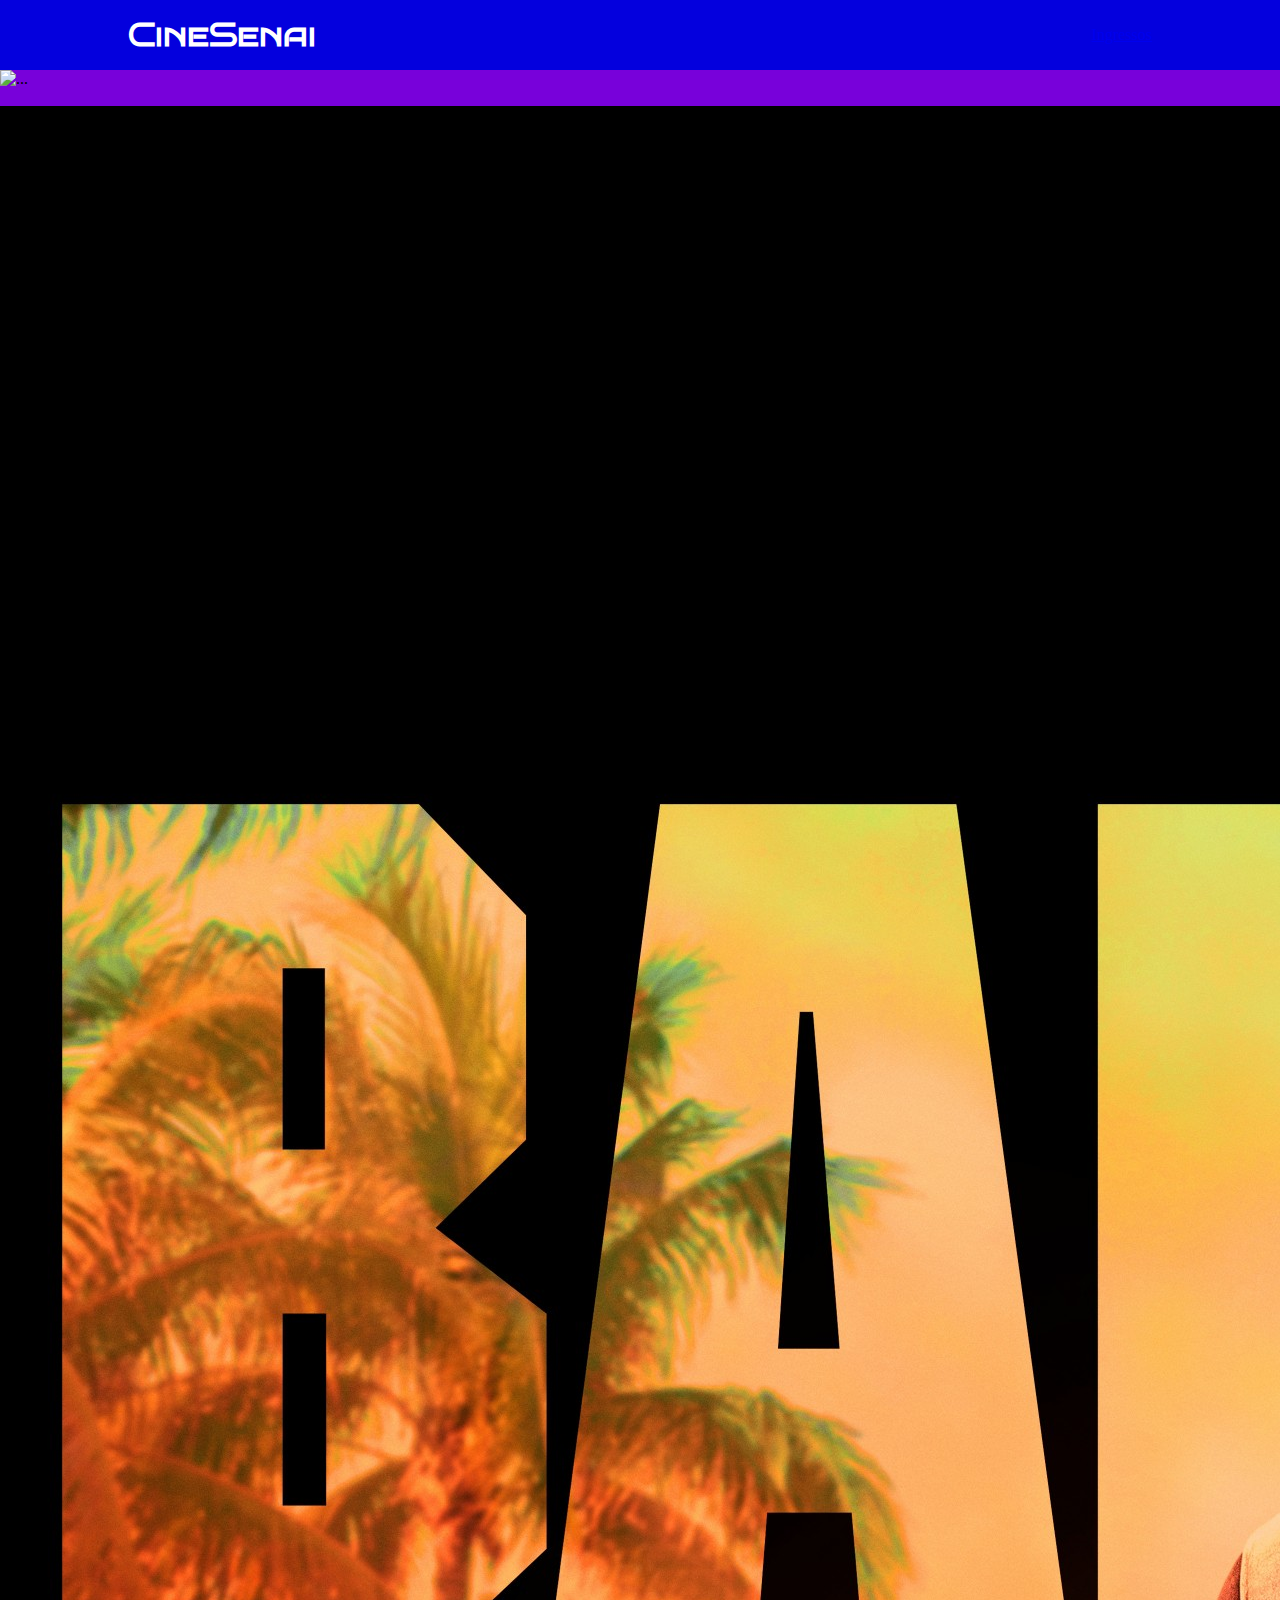
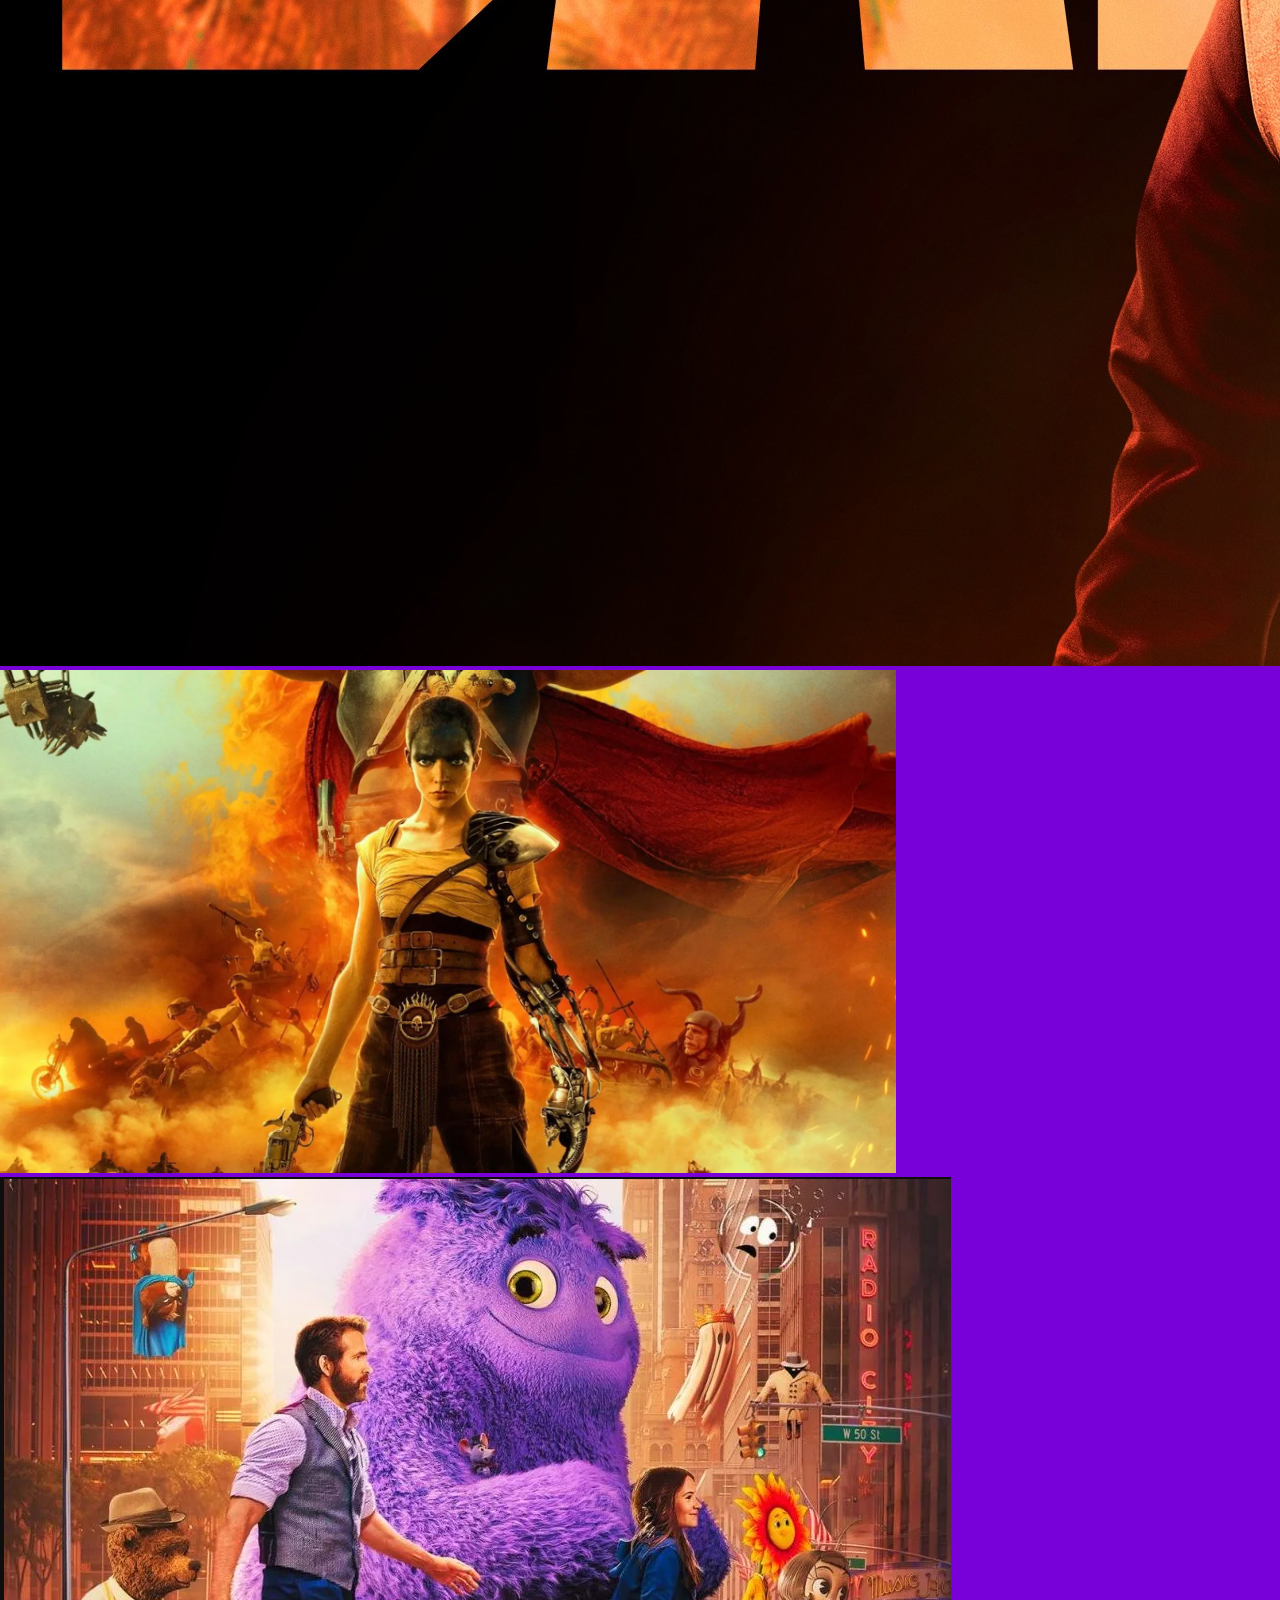
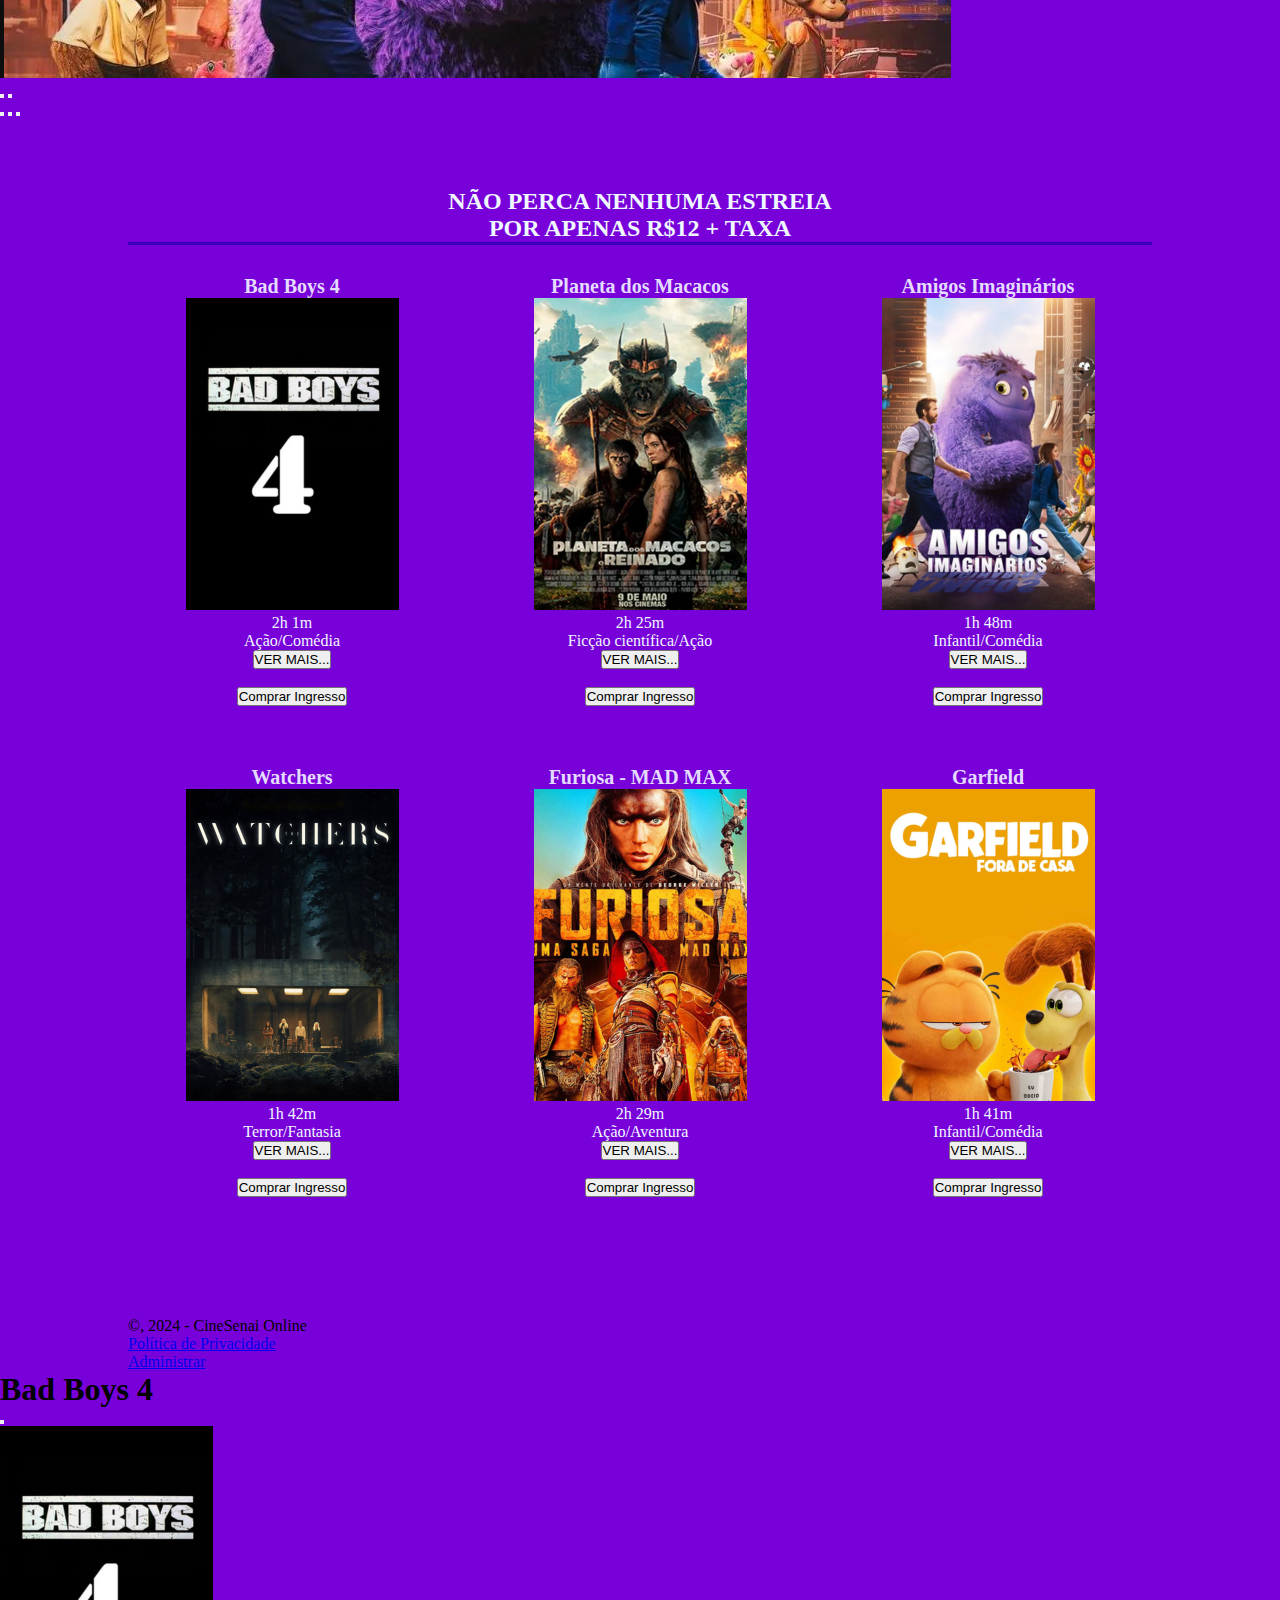
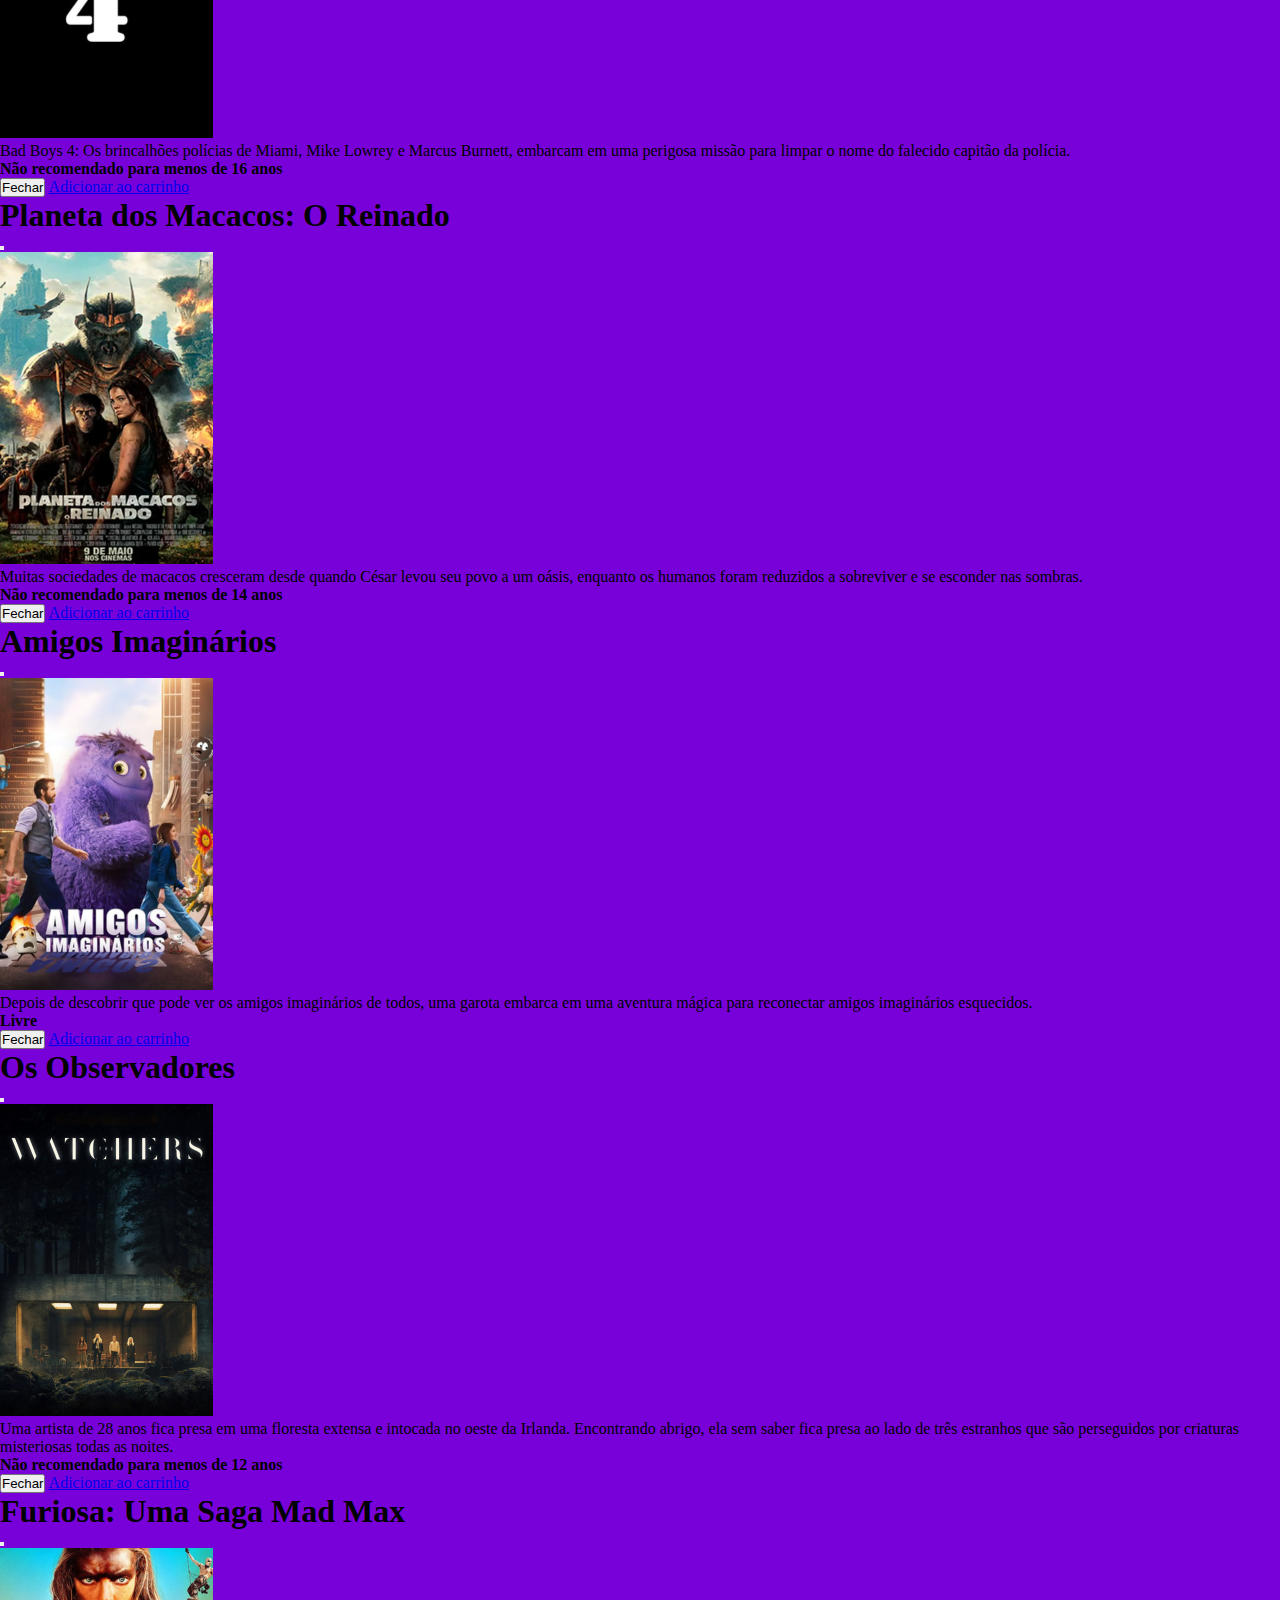
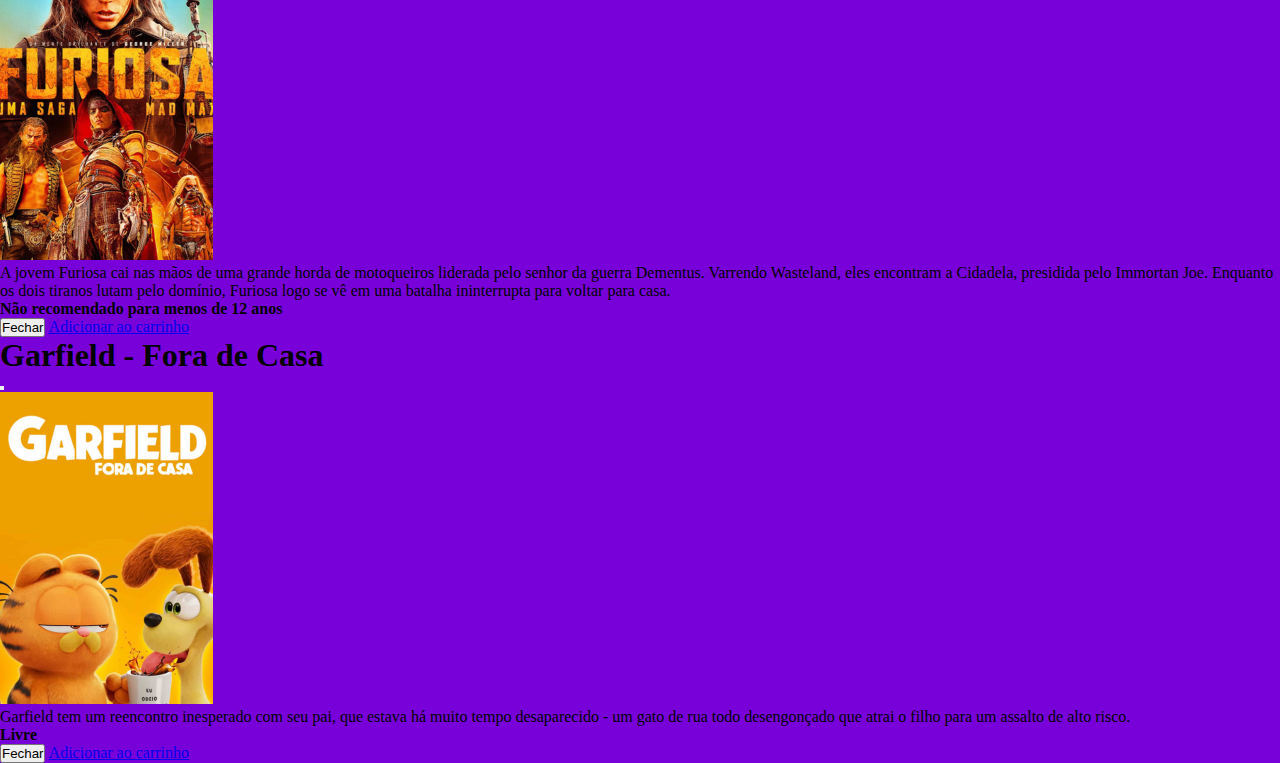
==== index.html @ 4d26d96b "CineSenai" ====
<!DOCTYPE html>
<html lang="pt-br">
<head>
    <meta charset="UTF-8">
    <meta http-equiv="X-UA-Compatible" content="IE=edge">
    <meta name="viewport" content="width=device-width, initial-scale=1.0">
    <title>CineSenai</title>
    <link rel="stylesheet" href="scripts/bootstrap.min.css">
    <link rel="stylesheet" href="styles/main.css">
    <link rel="shortcut icon" href="img/cine.svg" type="image/x-icon">
    <link rel="stylesheet" href="https://fonts.googleapis.com/css?family=Roboto:400,700&display=swap">
    <link rel="preconnect" href="https://fonts.googleapis.com">
    <link rel="preconnect" href="https://fonts.gstatic.com" crossorigin>
    <link href="https://fonts.googleapis.com/css2?family=Bruno+Ace+SC&display=swap" rel="stylesheet">
</head>
<body>
    <header>
        <div class="container">
            <h1>CineSenai</h1>
            <nav>
                <ul>
                    <li>
                        <a href="pages/ingresso.html" class="btn btn-primary">Ingressos</a>
                    </li>
                </ul>
            </nav>
        </div>
    </header>
    <div id="carouselExample" class="carousel">
      <div class="carousel-inner">
        <div class="carousel-item active">
          <img src="../../promocao-semanadocinema-imagem-principal-desktop.jpg" class="d-block w-100" alt="...">
        </div>
    <br>
    <div id="carro" class="container-fluid m-0">
        <div id="carousel-exemplo" class="carousel carousel-fade slide" data-bs-ride="carousel">
            <div class="carousel-inner">
                <div data-bs-interval="3000" class="carousel-item active">
                    <img class="d-block w-100" src="img/banner/img1.jpg" />
                    <div class="carousel-caption">     
                    </div>
                </div>
                <div data-bs-interval="3000" class="carousel-item">
                    <img class=" d-block w-100" src="img/banner/img2.png">
                    <div class="carousel-caption">
                    </div>
                </div>
                <div data-bs-interval="3000" class="carousel-item">
                    <img class="d-block w-100" src="img/banner/img3.png" />
                    <div class="carousel-caption">
                        
                    </div>
                </div>
            </div>
            <button data-bs-target="#carousel-exemplo" data-bs-slide="prev" class="carousel-control-prev" type="button">
                <span class="carousel-control-prev-icon"></span>
            </button>
            <button data-bs-target="#carousel-exemplo" data-bs-slide="next" class="carousel-control-next">
                <span class="carousel-control-next-icon"></span>
            </button>
            <div class="carousel-indicators">
                <button type="button" data-bs-target="#carousel-exemplo" class="active" data-bs-slide-to="0"></button>
                <button type="button" data-bs-target="#carousel-exemplo" data-bs-slide-to="1"></button>
                <button type="button" data-bs-target="#carousel-exemplo" data-bs-slide-to="2"></button>
            </div>
        </div>
    </div>

  
    <h2 id="compra" class="container prod">NÃO PERCA NENHUMA ESTREIA <br> POR APENAS R$12 + TAXA</h2>
    <section class="produtos">
        <div class="produto">
            <h3 id="textTitulos">Bad Boys 4</h3>
        <img src="img/cine/badboys.png" alt="Cine1">
        <p>2h 1m<br>Ação/Comédia</p>
        <section id="catalogo">
            <button type="button" class="btn btn-danger" data-bs-toggle="modal" data-bs-target="#produtoCine1">
              VER MAIS...
            </button>
            <br></br>
        </section>
        <section>
        <a href="pages/ingresso.html">
            <button type="button" class="btn btn-primary" data-bs-toggle="modal" data-bs-target="#produtoCine1">
                Comprar Ingresso
            </button>
        </a>
      </section>
        </div>
        <div class="produto">
            <h3 id="textTitulos">Planeta dos Macacos</h3>
        <img src="img/cine/macacos.png" alt="Cine2">
        <p>2h 25m<br>Ficção científica/Ação</p>
        <section id="catalogo">
            <button type="button" class="btn btn-danger" data-bs-toggle="modal" data-bs-target="#produtoCine2">
              VER MAIS...
            </button>
            <br></br>
        </section>
        <a href="pages/ingresso.html">
            <button type="button" class="btn btn-primary" data-bs-toggle="modal" data-bs-target="#produtoCine2">
                Comprar Ingresso
            </button>
        </a>
        </div>
        <div class="produto">
            <h3 id="textTitulos">Amigos Imaginários</h3>
        <img src="img/cine/amigos.png" alt="Cine3">
        <p>1h 48m<br>Infantil/Comédia</p>
        <section id="catalogo">
            <button type="button" class="btn btn-danger" data-bs-toggle="modal" data-bs-target="#produtoCine3">
              VER MAIS...
            </button>
            <br></br>
        </section>
        <a href="pages/ingresso.html">
            <button type="button" class="btn btn-primary" data-bs-toggle="modal" data-bs-target="#produtoCine3">
                Comprar Ingresso
            </button>
        </a>
        </div>
        <div class="produto">
            <h3 id="textTitulos">Watchers</h3>
        <img src="img/cine/watchers.png" alt="Cine4">
        <p>1h 42m<br>Terror/Fantasia</p>
        <section id="catalogo">
            <button type="button" class="btn btn-danger" data-bs-toggle="modal" data-bs-target="#produtoCine4">
              VER MAIS...
            </button>
            <br></br>
        </section>
        <a href="pages/ingresso.html">
            <button type="button" class="btn btn-primary" data-bs-toggle="modal" data-bs-target="#produtoCine4">
                Comprar Ingresso
            </button>
        </a>
        </div>
        <div class="produto">
            <h3 id="textTitulos">Furiosa - MAD MAX</h3>
        <img src="img/cine/furiosa.png" alt="Cine5">
        <p>2h 29m<br>Ação/Aventura</p>
        <section id="catalogo">
            <button type="button" class="btn btn-danger" data-bs-toggle="modal" data-bs-target="#produtoCine5">
              VER MAIS...
            </button>
            <br></br>
        </section>
        <a href="pages/ingresso.html">
            <button type="button" class="btn btn-primary" data-bs-toggle="modal" data-bs-target="#produtoCine5">
                Comprar Ingresso
            </button>
        </a>
        </div>
        <div class="produto">
            <h3 id="textTitulos">Garfield</h3>
        <img src="img/cine/garfield.png" alt="Cine6">
        <p>1h 41m<br>Infantil/Comédia</p>
        <section id="catalogo">
            <button type="button" class="btn btn-danger" data-bs-toggle="modal" data-bs-target="#produtoCine6">
              VER MAIS...
            </button>
            <br></br>
        </section>
        <a href="pages/ingresso.html">
            <button type="button" class="btn btn-primary" data-bs-toggle="modal" data-bs-target="#produtoCine6">
                Comprar Ingresso
            </button>
        </a>
        </div>
    </section>
    <footer class="border-top text-muted">
        <div class="container">
          <div class="row py-3">
            <div class="col-12 col-md-4 text-center text-md-left text-white">
              &copy, 2024 - CineSenai Online
            </div>
            <div class="col-12 col-md-4 text-center text-md-left">
              <a href="#" class="text-decoration-none text-white">Política de Privacidade</a>
            </div>
            <div class="col-12 col-md-4 text-center text-md-left">
              <a href="#" class="text-decoration-none text-white">Administrar</a>
            </div>
          </div>
        </div>
    </footer>
    <div id="modais">
        <!--modal bad boys-->
        <div class="modal fade" id="produtoCine1" tabindex="-1" aria-labelledby="exampleModalLabel" aria-hidden="true">
            <div class="modal-dialog">
              <div class="modal-content">
                <div class="modal-header">
                  <h1 class="modal-title fs-5" id="exampleModalLabel">Bad Boys 4</h1>
                  <button type="button" class="btn-close" data-bs-dismiss="modal" aria-label="Close"></button>
                </div>
                <div class="modal-body">
                  <img class="w-100" src="img/cine/badboys.png" alt="cine1">
                  <p>Bad Boys 4: Os brincalhões polícias de Miami, Mike Lowrey e Marcus Burnett, embarcam em uma perigosa missão para limpar o nome do falecido capitão da polícia.</p>
                  <h4 class="text-success">Não recomendado para menos de 16 anos</h4>
                </div>
                <div class="modal-footer">
                  <button type="button" class="btn btn-danger" data-bs-dismiss="modal">Fechar</button>
                  <a href="pages/ingresso.html" button type="button" class="btn btn-success">Adicionar ao carrinho</button></a>
                </div>
              </div>
            </div>
          </div>
        </div>
        <!--fim bad boys-->
        <!--modal planeta dos macacos-->
        <div class="modal fade" id="produtoCine2" tabindex="-1" aria-labelledby="exampleModalLabel" aria-hidden="true">
          <div class="modal-dialog">
            <div class="modal-content">
              <div class="modal-header">
                <h1 class="modal-title fs-5" id="exampleModalLabel">Planeta dos Macacos: O Reinado</h1>
                <button type="button" class="btn-close" data-bs-dismiss="modal" aria-label="Close"></button>
              </div>
              <div class="modal-body">
                <img class="w-100" src="img/cine/macacos.png" alt="cine2">
                <p>Muitas sociedades de macacos cresceram desde quando César levou seu povo a um oásis, enquanto os humanos foram reduzidos a sobreviver e se esconder nas sombras.</p>
                <h4 class="text-success">Não recomendado para menos de 14 anos</h4>
              </div>
              <div class="modal-footer">
                <button type="button" class="btn btn-danger" data-bs-dismiss="modal">Fechar</button>
                <a href="pages/ingresso.html" button type="button" class="btn btn-success">Adicionar ao carrinho</button></a>
              </div>
            </div>
          </div>
        </div>
      </div>
      <!--fim modal planeta dos macacos-->
      <!--modal amigos imaginarios-->
      <div class="modal fade" id="produtoCine3" tabindex="-1" aria-labelledby="exampleModalLabel" aria-hidden="true">
        <div class="modal-dialog">
          <div class="modal-content">
            <div class="modal-header">
              <h1 class="modal-title fs-5" id="exampleModalLabel">Amigos Imaginários</h1>
              <button type="button" class="btn-close" data-bs-dismiss="modal" aria-label="Close"></button>
            </div>
            <div class="modal-body">
              <img class="w-100" src="img/cine/amigos.png" alt="cine3">
              <p>Depois de descobrir que pode ver os amigos imaginários de todos, uma garota embarca em uma aventura mágica para reconectar amigos imaginários esquecidos.</p>
              <h4 class="text-success">Livre</h4>
            </div>
            <div class="modal-footer">
              <button type="button" class="btn btn-danger" data-bs-dismiss="modal">Fechar</button>
              <a href="pages/ingresso.html" button type="button" class="btn btn-success">Adicionar ao carrinho</button></a>
            </div>
          </div>
        </div>
      </div>
    </div>
    <!--fim modal amigos imaginarios-->
    <!--modal watchers-->
    <div class="modal fade" id="produtoCine4" tabindex="-1" aria-labelledby="exampleModalLabel" aria-hidden="true">
        <div class="modal-dialog">
          <div class="modal-content">
            <div class="modal-header">
              <h1 class="modal-title fs-5" id="exampleModalLabel">Os Observadores</h1>
              <button type="button" class="btn-close" data-bs-dismiss="modal" aria-label="Close"></button>
            </div>
            <div class="modal-body">
              <img class="w-100" src="img/cine/watchers.png" alt="cine4">
              <p>Uma artista de 28 anos fica presa em uma floresta extensa e intocada no oeste da Irlanda. Encontrando abrigo, ela sem saber fica presa ao lado de três estranhos que são perseguidos por criaturas misteriosas todas as noites.</p>
              <h4 class="text-success">Não recomendado para menos de 12 anos</h4>
            </div>
            <div class="modal-footer">
              <button type="button" class="btn btn-danger" data-bs-dismiss="modal">Fechar</button>
              <a href="pages/ingresso.html" button type="button" class="btn btn-success">Adicionar ao carrinho</button></a>
            </div>
          </div>
        </div>
      </div>
    </div>
    <!--fim modal watchers-->
    <!--modal furiosa-->
    <div class="modal fade" id="produtoCine5" tabindex="-1" aria-labelledby="exampleModalLabel" aria-hidden="true">
        <div class="modal-dialog">
          <div class="modal-content">
            <div class="modal-header">
              <h1 class="modal-title fs-5" id="exampleModalLabel">Furiosa: Uma Saga Mad Max</h1>
              <button type="button" class="btn-close" data-bs-dismiss="modal" aria-label="Close"></button>
            </div>
            <div class="modal-body">
              <img class="w-100" src="img/cine/furiosa.png" alt="cine5">
              <p>A jovem Furiosa cai nas mãos de uma grande horda de motoqueiros liderada pelo senhor da guerra Dementus. Varrendo Wasteland, eles encontram a Cidadela, presidida pelo Immortan Joe. Enquanto os dois tiranos lutam pelo domínio, Furiosa logo se vê em uma batalha ininterrupta para voltar para casa.</p>
              <h4 class="text-success">Não recomendado para menos de 12 anos</h4>
            </div>
            <div class="modal-footer">
              <button type="button" class="btn btn-danger" data-bs-dismiss="modal">Fechar</button>
              <a href="pages/ingresso.html" button type="button" class="btn btn-success">Adicionar ao carrinho</button></a>
            </div>
          </div>
        </div>
      </div>
    </div>
    <!--fim modal furiosa-->
    <!--modal garfield-->
    <div class="modal fade" id="produtoCine6" tabindex="-1" aria-labelledby="exampleModalLabel" aria-hidden="true">
        <div class="modal-dialog">
          <div class="modal-content">
            <div class="modal-header">
              <h1 class="modal-title fs-5" id="exampleModalLabel">Garfield - Fora de Casa</h1>
              <button type="button" class="btn-close" data-bs-dismiss="modal" aria-label="Close"></button>
            </div>
            <div class="modal-body">
              <img class="w-100" src="img/cine/garfield.png" alt="cine6">
              <p>Garfield tem um reencontro inesperado com seu pai, que estava há muito tempo desaparecido - um gato de rua todo desengonçado que atrai o filho para um assalto de alto risco.</p>
              <h4 class="text-success">Livre</h4>
            </div>
            <div class="modal-footer">
              <button type="button" class="btn btn-danger" data-bs-dismiss="modal">Fechar</button>
              <a href="pages/ingresso.html" button type="button" class="btn btn-success">Adicionar ao carrinho</button></a>
            </div>
          </div>
        </div>
      </div>
    </div>
    <!--fim modal garfield-->
    <script src="scripts/bootstrap.bundle.min.js"></script>
</body>
</html>
---- styles/main.css ----
* {
    margin: 0;
    padding: 0;
    box-sizing: border-box;

}

.container {
    max-width: 1024px;
    width: 100%;
    margin: 0 auto;


}

header .container {
    display: flex;
    justify-content: space-between;
    align-items: center;


}

header li {
    display: inline;
    margin-left: 20px;

}

header {
    background-color: rgb(4, 0, 221);
    color: #fff;
    padding: 16px;

}

header h1 {
    font-family: 'Bruno Ace SC', cursive;
}



#carro {
    margin-bottom: 50px;
}

body {
    background-color: rgb(120, 1, 218);

}

.produtos {
    color: aliceblue;
}

.prod {
    color: aliceblue;
    margin-top: 70px;
    margin-bottom: 30px;
    text-align: center;
    border-bottom: 3px solid rgb(56, 0, 185);
}

.produtos {
    display: grid;
    grid-template-columns: repeat(3, 1fr);
    grid-gap: 20px;
    text-align: center;
    max-width: 1024px;
    margin: 0 auto;
    margin-bottom: 80px;
}

#textTitulos{
    text-decoration: none;
    color: rgb(228, 219, 255);
    font-size: 20px;
}

.produto {
    margin-bottom: 40px;
}

.produtos h3 {
    text-decoration-line: underline;
}

.contorno {
    color: rgb(255, 255, 255);
    -webkit-text-stroke: 1px rgb(0, 0, 0);

}

@media screen and (max-width: 767px) {


    .container {
        display: block;
    }

    .container {
        max-width: 90%;
    }

    .produtos {
        display: block;

    }


    header li {
        display: block;

    }

    .container img {
        max-width: 100%;
    }


    .produto img {
        max-width: 100%;
    }

    #carro {
        padding: 0;
        max-width: 100%;
    }

    #cartao {
        display: block;
    }

}


@media screen and (min-width: 768px) and (max-width: 1023px) {

    .container {
        display: block;
    }

    .container img {
        max-width: 100%;
    }


    .prod {
        margin-left: 20px;

    }



    .produtos {
        display: grid;
        grid-template-rows: auto auto;
        grid-template-columns: auto auto;
        grid-gap: 10px;
    }


    .produto img {
        max-width: 90%;
    }

}
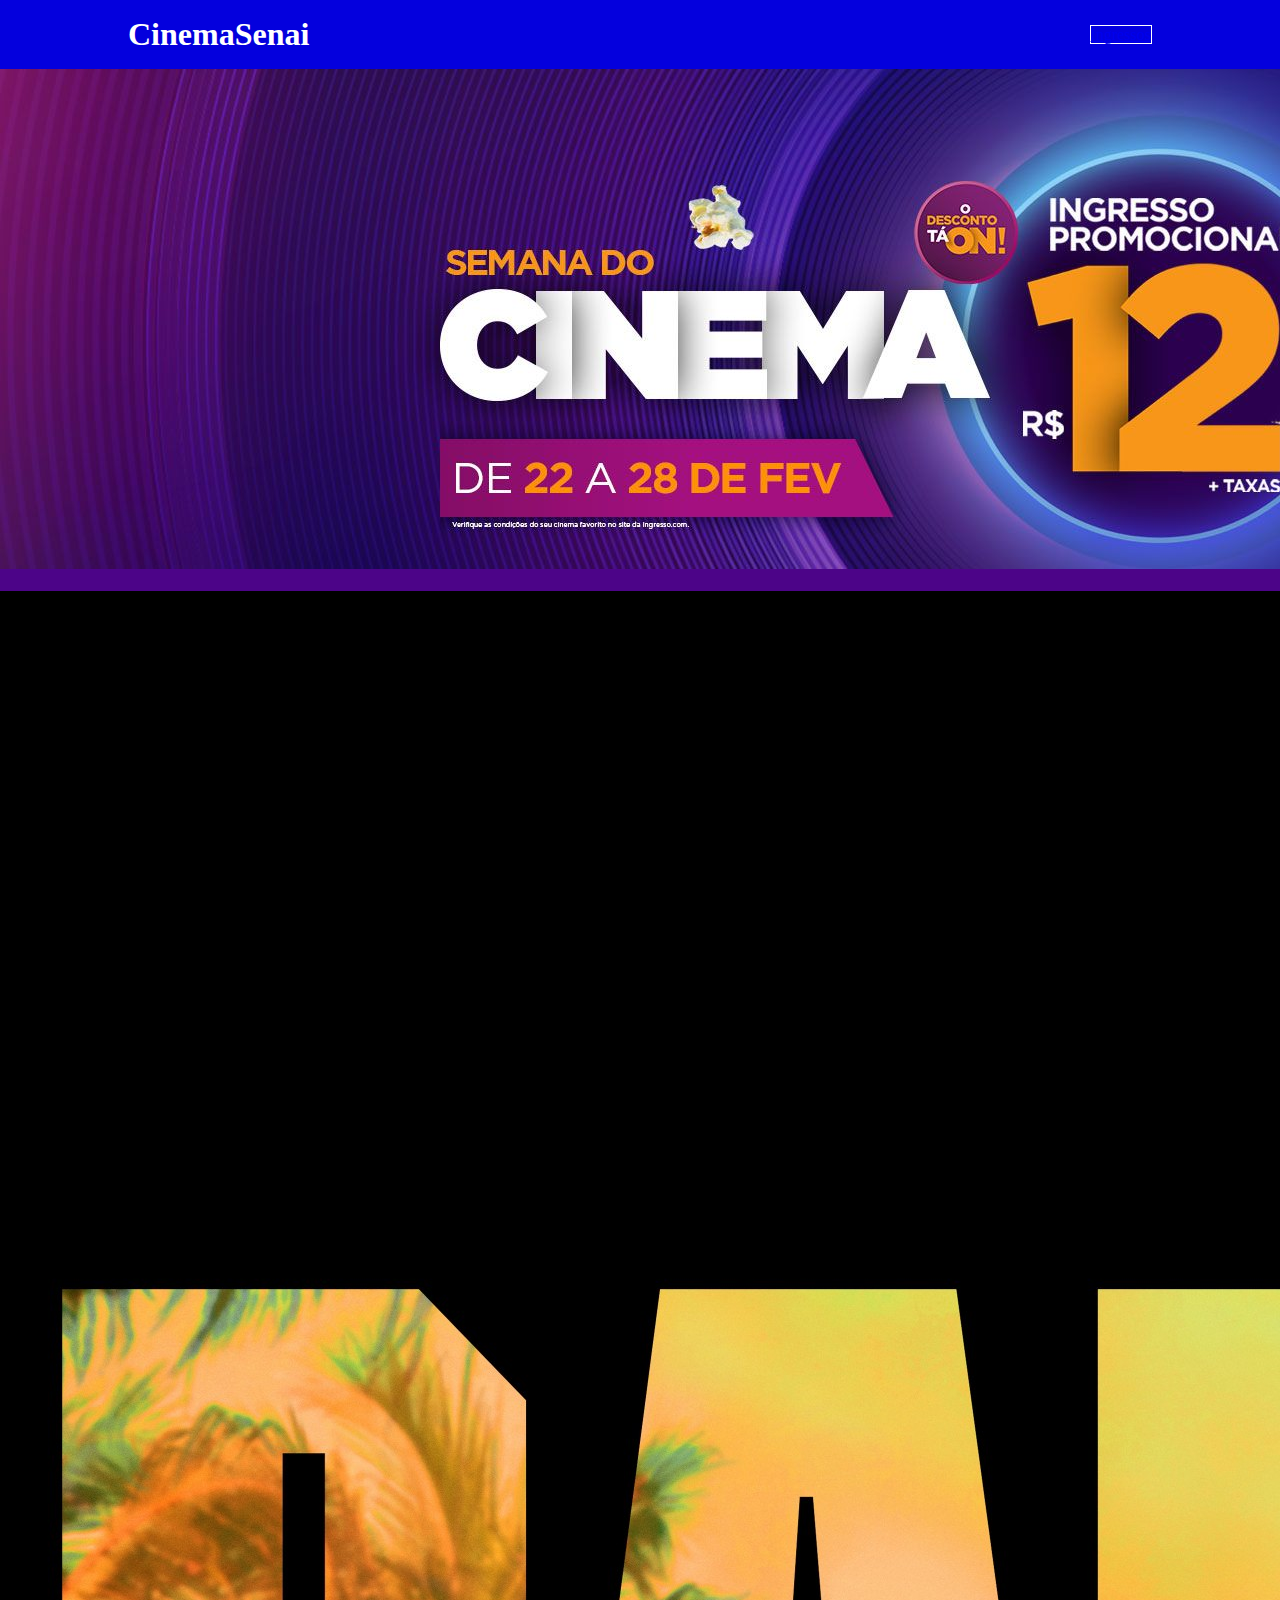
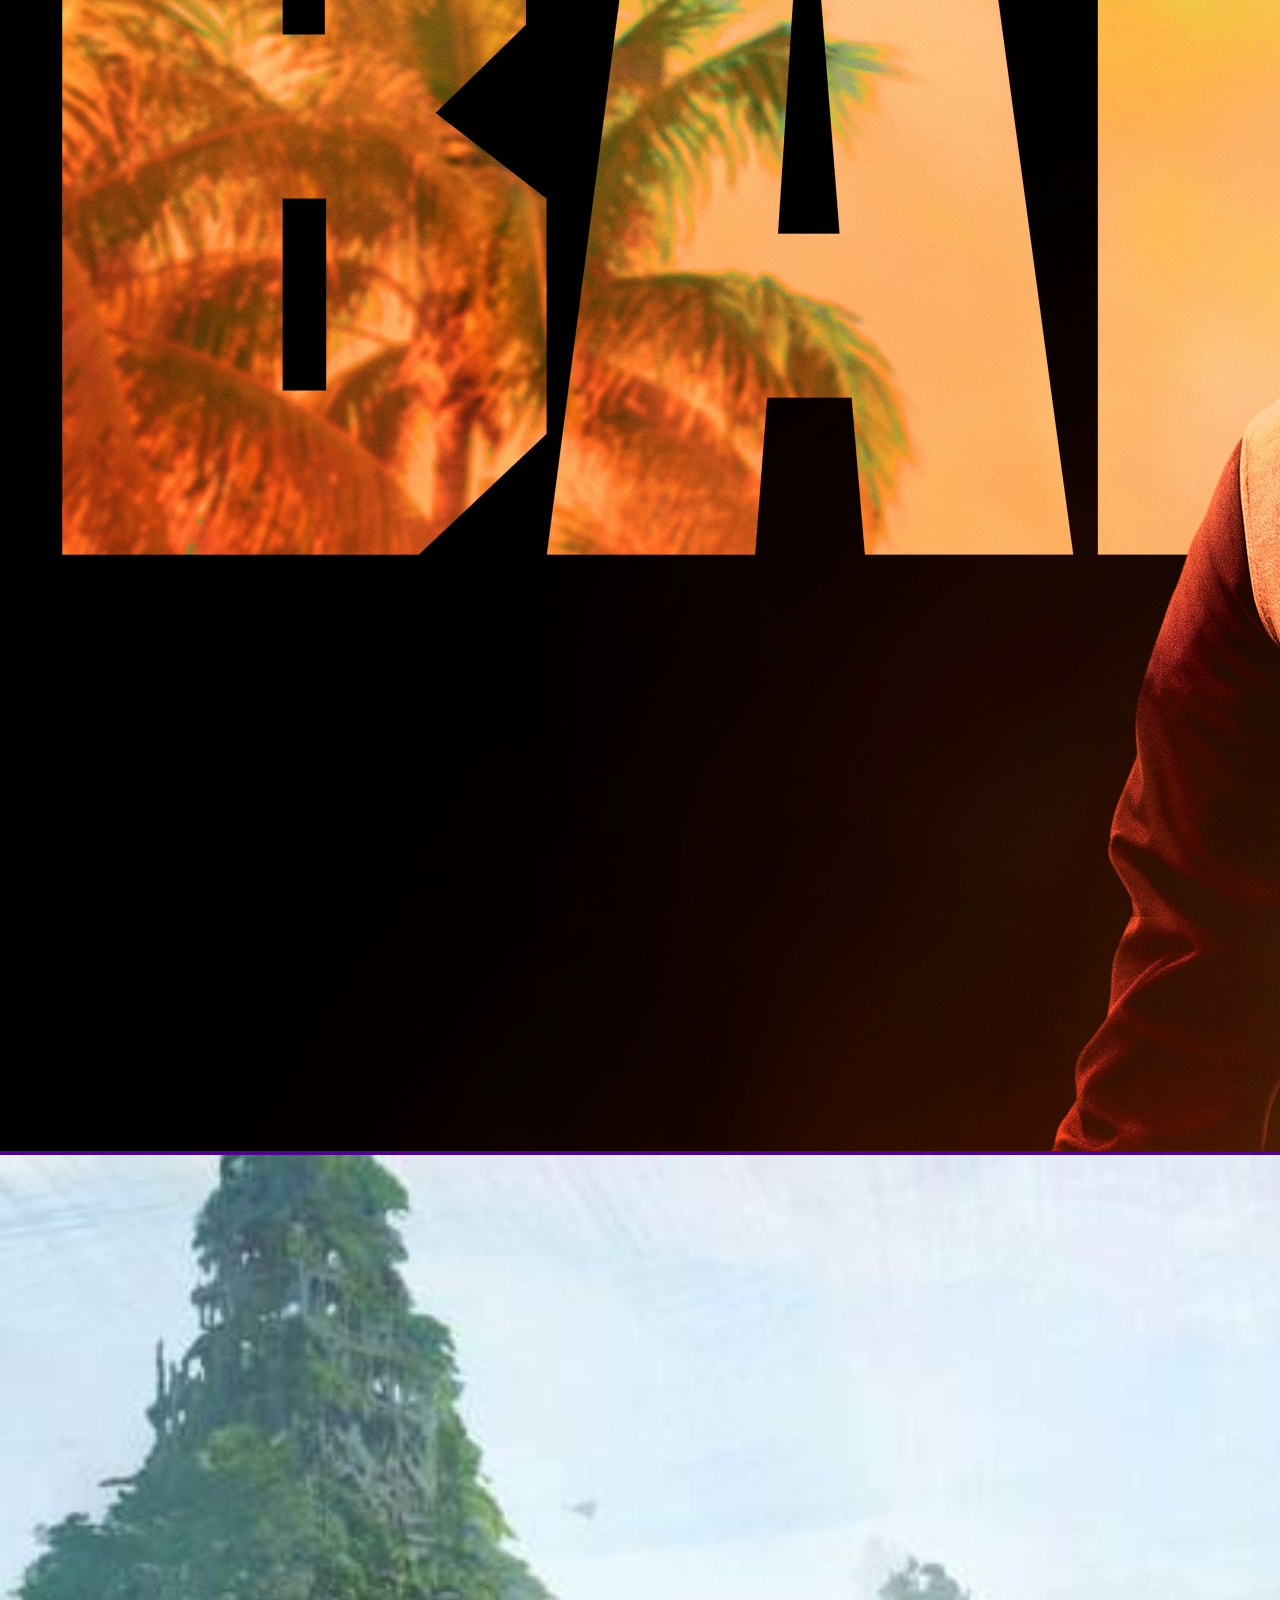
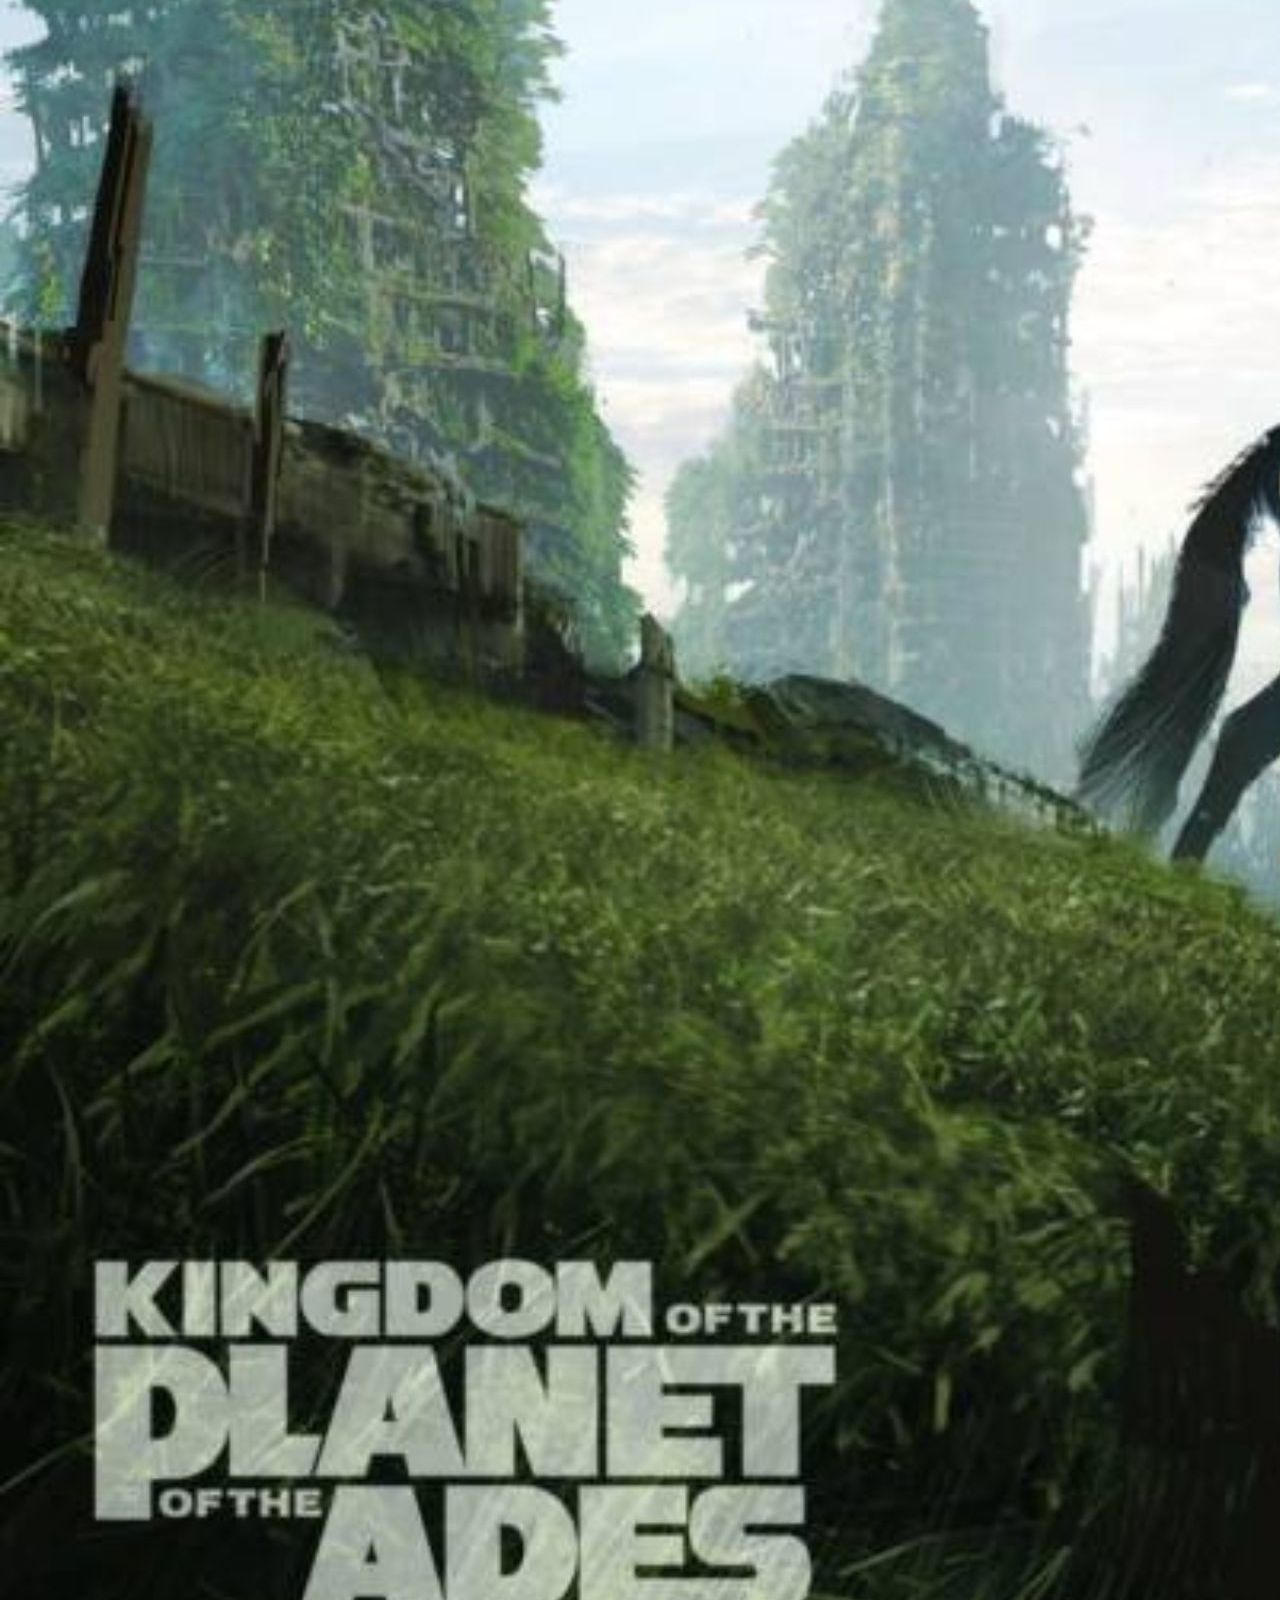
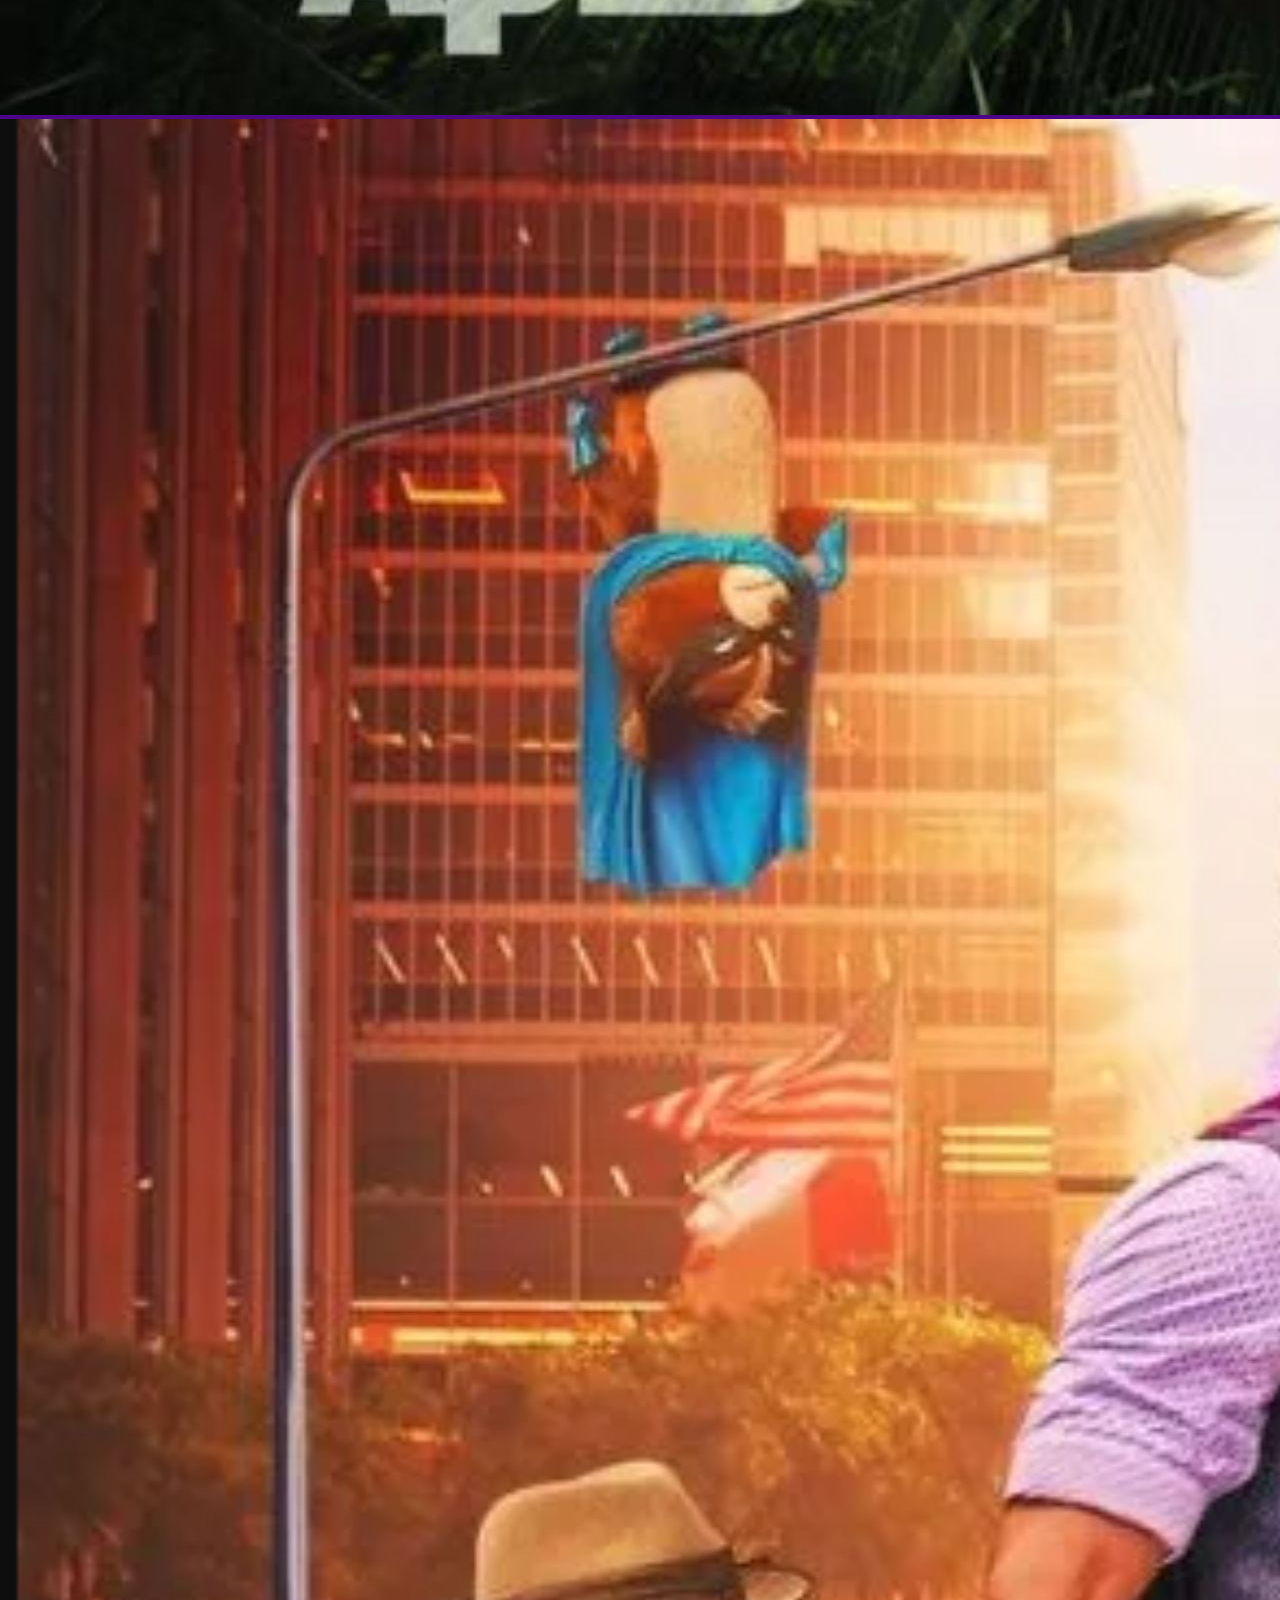
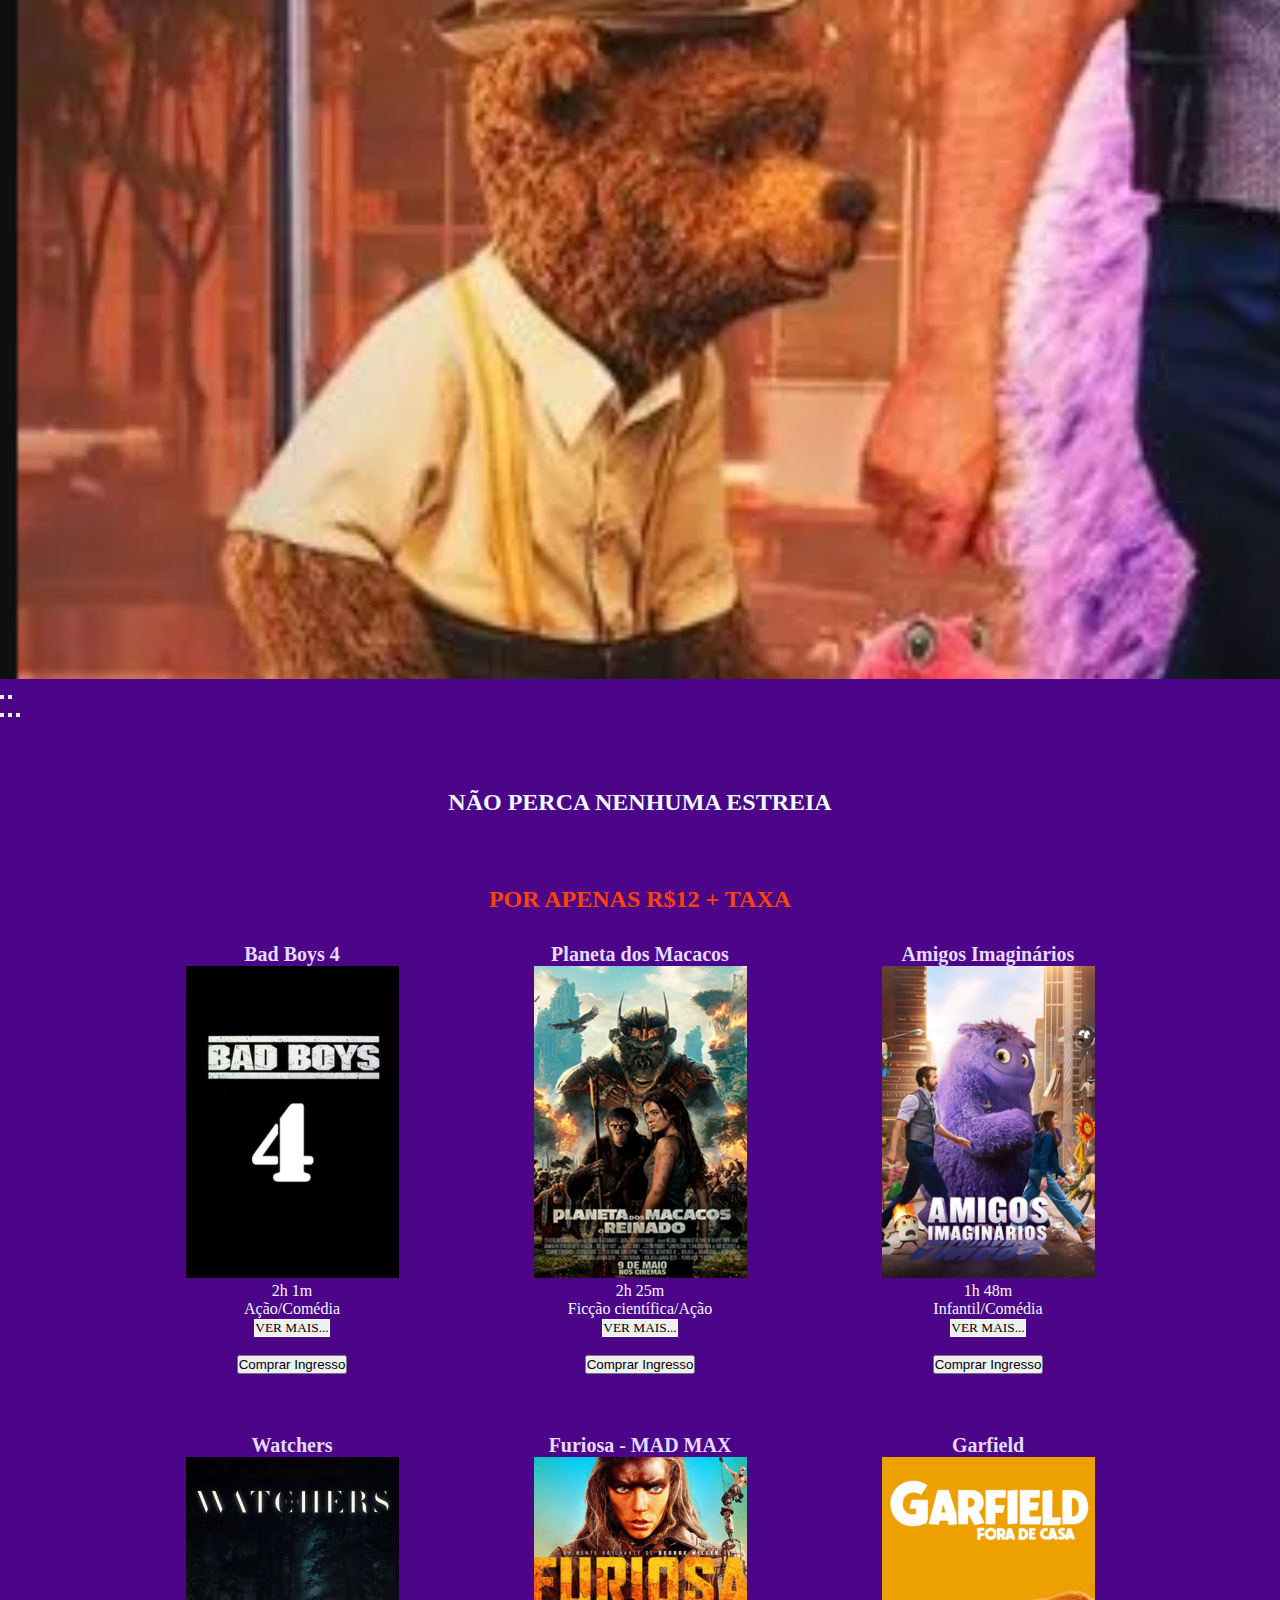
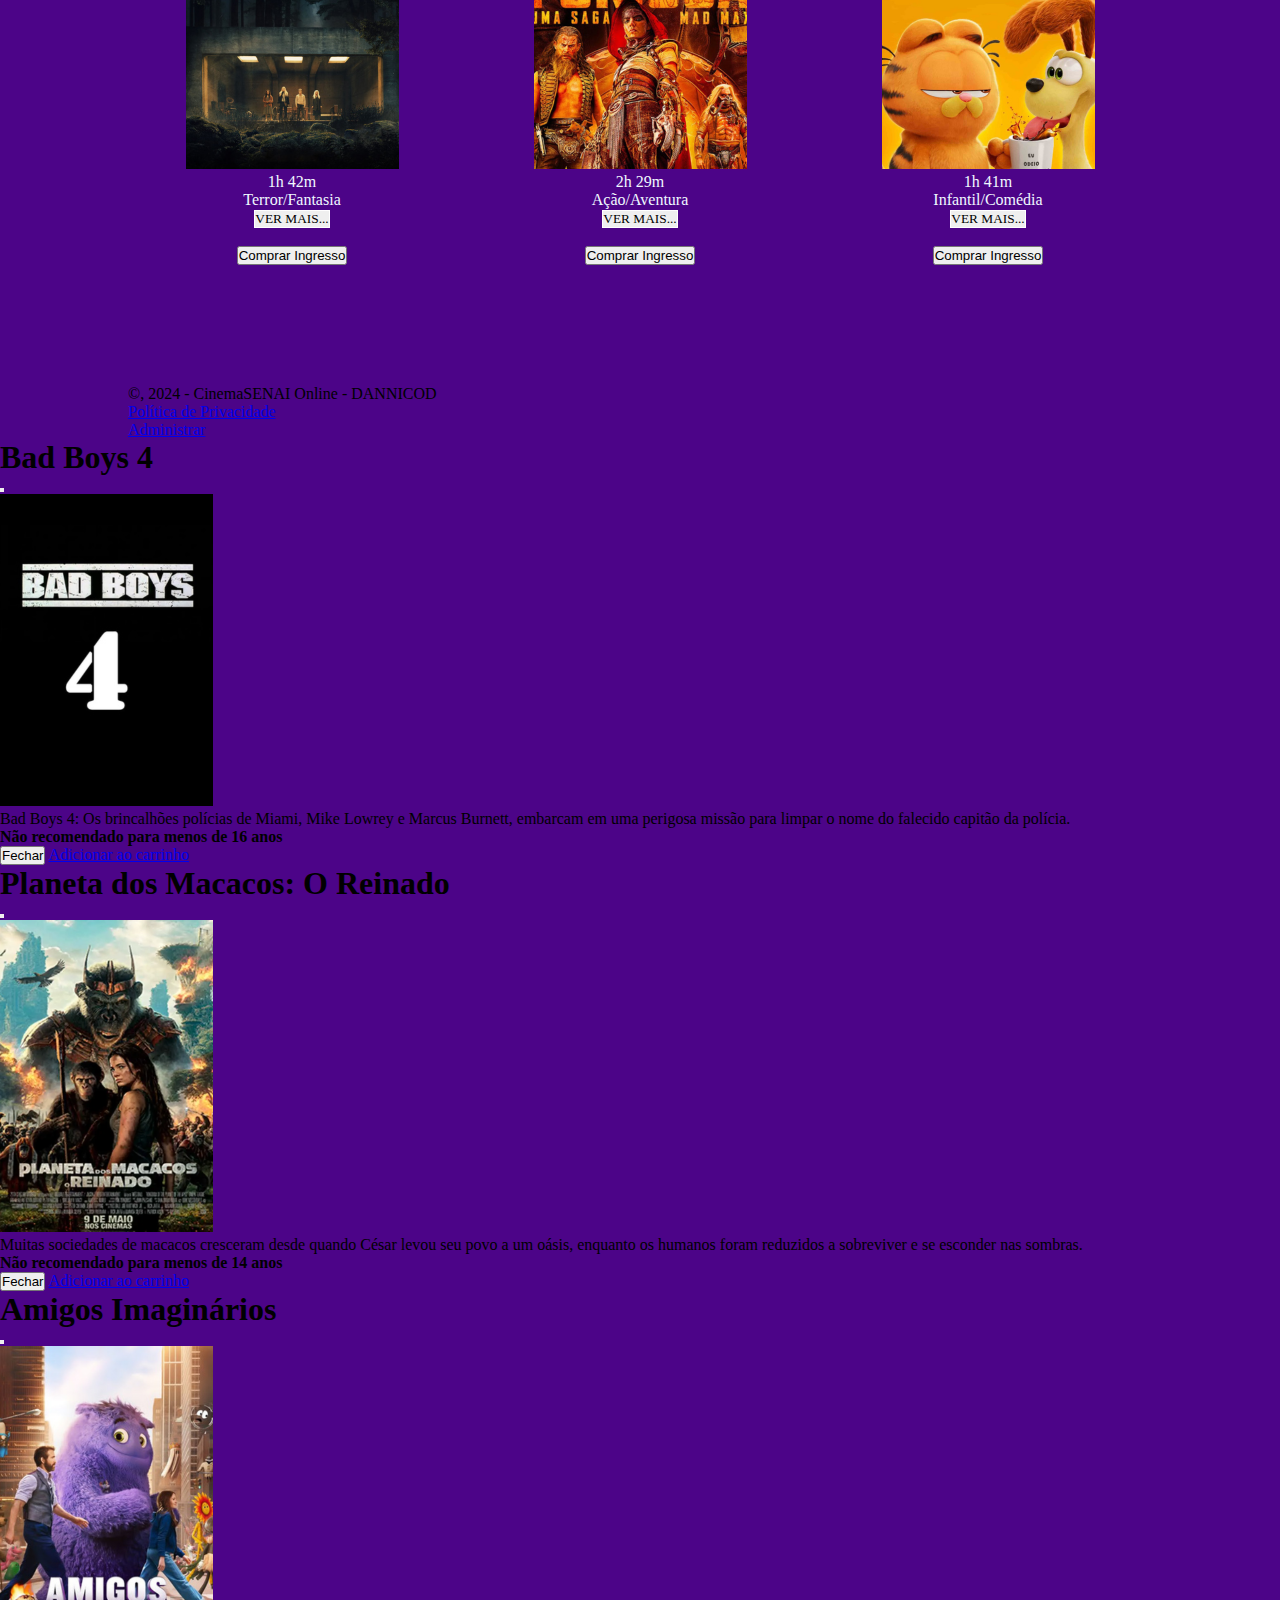
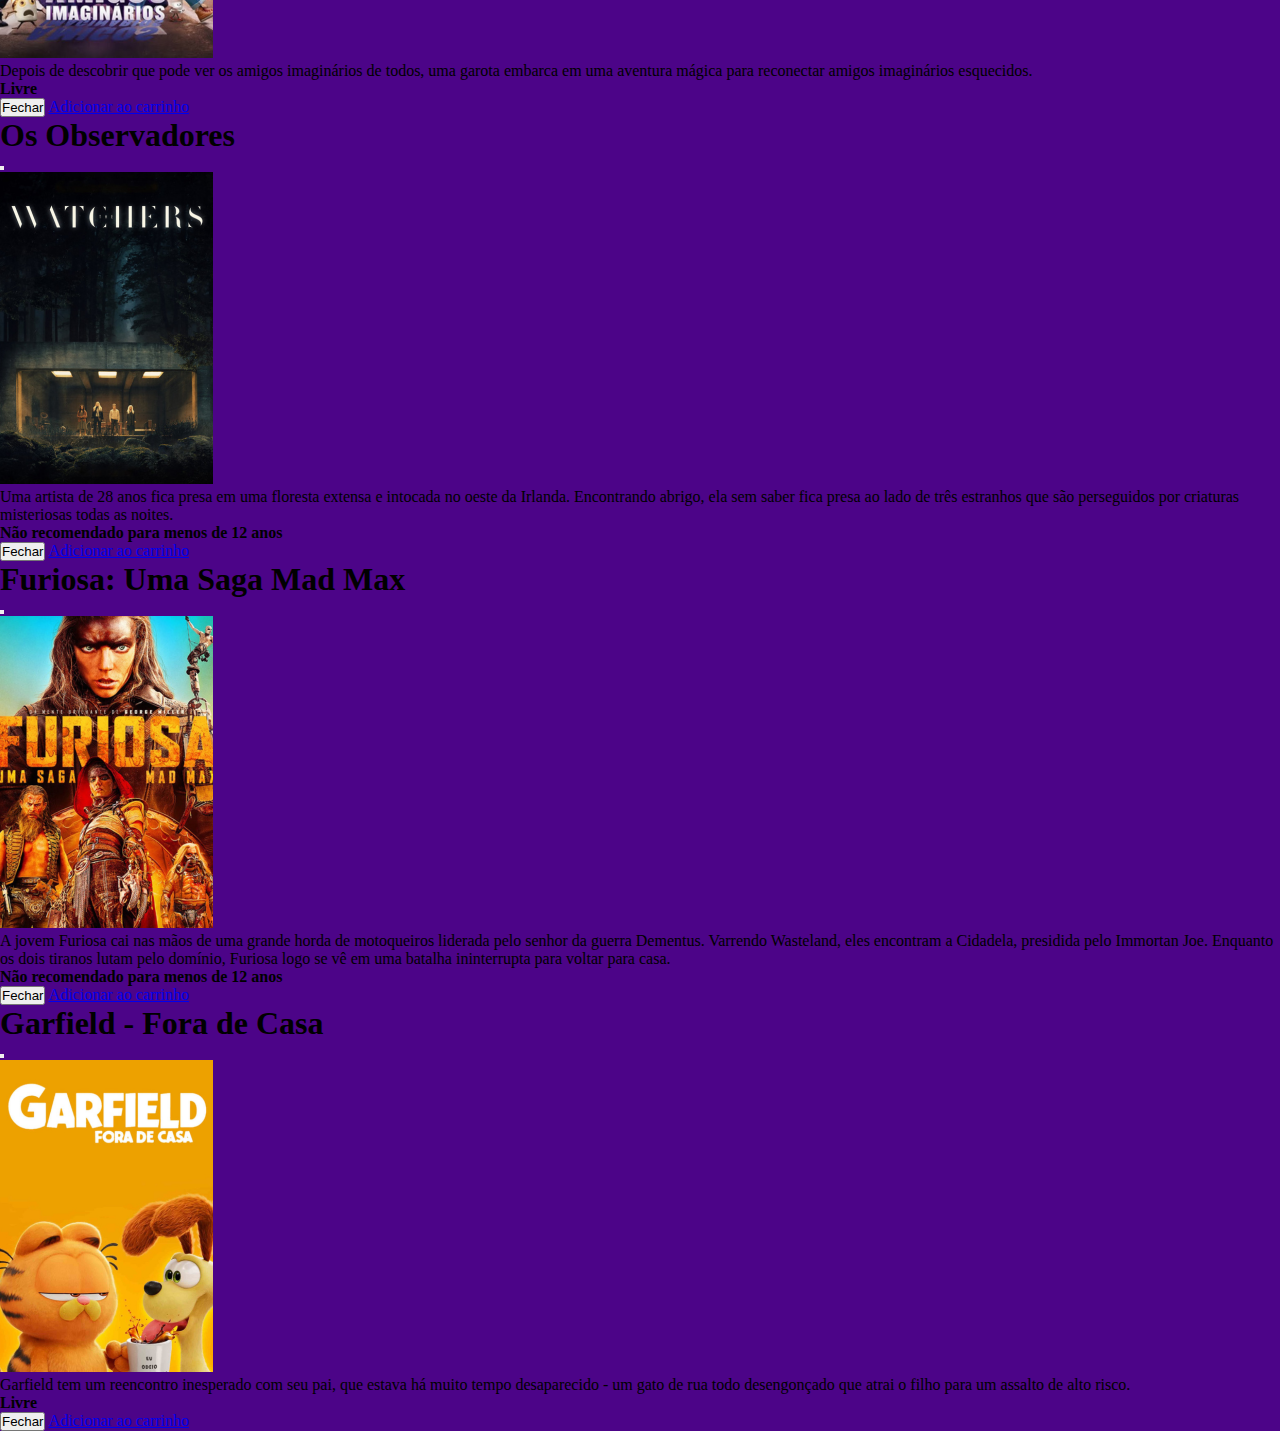
==== commit 7d5b62ff: "Projeto Final" ====
--- a/index.html
+++ b/index.html
@@ -4,23 +4,23 @@
     <meta charset="UTF-8">
     <meta http-equiv="X-UA-Compatible" content="IE=edge">
     <meta name="viewport" content="width=device-width, initial-scale=1.0">
-    <title>CineSenai</title>
+    <title>CinemaSenai</title>
     <link rel="stylesheet" href="scripts/bootstrap.min.css">
     <link rel="stylesheet" href="styles/main.css">
     <link rel="shortcut icon" href="img/cine.svg" type="image/x-icon">
     <link rel="stylesheet" href="https://fonts.googleapis.com/css?family=Roboto:400,700&display=swap">
     <link rel="preconnect" href="https://fonts.googleapis.com">
     <link rel="preconnect" href="https://fonts.gstatic.com" crossorigin>
-    <link href="https://fonts.googleapis.com/css2?family=Bruno+Ace+SC&display=swap" rel="stylesheet">
+    <link href="https://fonts.googleapis.com/css2?family=Righteous&display=swap" rel="stylesheet">
 </head>
 <body>
     <header>
         <div class="container">
-            <h1>CineSenai</h1>
+            <h1>CinemaSenai</h1>
             <nav>
                 <ul>
                     <li>
-                        <a href="pages/ingresso.html" class="btn btn-primary">Ingressos</a>
+                        <a href="pages/ingresso.html" id="botoes" class="btn text-white">Ingressos</a>
                     </li>
                 </ul>
             </nav>
@@ -29,10 +29,12 @@
     <div id="carouselExample" class="carousel">
       <div class="carousel-inner">
         <div class="carousel-item active">
-          <img src="../../promocao-semanadocinema-imagem-principal-desktop.jpg" class="d-block w-100" alt="...">
-        </div>
+          <img src="img/CinemaSENAI.jpg" class="d-block w-100" alt="...">
+        </div>
+      </div>
+    </div>
     <br>
-    <div id="carro" class="container-fluid m-0">
+    <div id="carro" class="container-fluid bs-gutter-x: 0">
         <div id="carousel-exemplo" class="carousel carousel-fade slide" data-bs-ride="carousel">
             <div class="carousel-inner">
                 <div data-bs-interval="3000" class="carousel-item active">
@@ -41,12 +43,12 @@
                     </div>
                 </div>
                 <div data-bs-interval="3000" class="carousel-item">
-                    <img class=" d-block w-100" src="img/banner/img2.png">
+                    <img class=" d-block w-100" src="img/banner/img2.jpg">
                     <div class="carousel-caption">
                     </div>
                 </div>
                 <div data-bs-interval="3000" class="carousel-item">
-                    <img class="d-block w-100" src="img/banner/img3.png" />
+                    <img class="d-block w-100" src="img/banner/img3.jpg" />
                     <div class="carousel-caption">
                         
                     </div>
@@ -67,14 +69,15 @@
     </div>
 
   
-    <h2 id="compra" class="container prod">NÃO PERCA NENHUMA ESTREIA <br> POR APENAS R$12 + TAXA</h2>
+    <h2 id="compra" class="container prod">NÃO PERCA NENHUMA ESTREIA</h2>
+    <h2 id="compra1" class="container prod mt-1">POR APENAS R$12 + TAXA</h2>
     <section class="produtos">
         <div class="produto">
             <h3 id="textTitulos">Bad Boys 4</h3>
         <img src="img/cine/badboys.png" alt="Cine1">
         <p>2h 1m<br>Ação/Comédia</p>
         <section id="catalogo">
-            <button type="button" class="btn btn-danger" data-bs-toggle="modal" data-bs-target="#produtoCine1">
+            <button type="button" id="botoes" class="btn text-white" data-bs-toggle="modal" data-bs-target="#produtoCine1">
               VER MAIS...
             </button>
             <br></br>
@@ -92,7 +95,7 @@
         <img src="img/cine/macacos.png" alt="Cine2">
         <p>2h 25m<br>Ficção científica/Ação</p>
         <section id="catalogo">
-            <button type="button" class="btn btn-danger" data-bs-toggle="modal" data-bs-target="#produtoCine2">
+            <button type="button" id="botoes" class="btn text-white" data-bs-toggle="modal" data-bs-target="#produtoCine2">
               VER MAIS...
             </button>
             <br></br>
@@ -108,7 +111,7 @@
         <img src="img/cine/amigos.png" alt="Cine3">
         <p>1h 48m<br>Infantil/Comédia</p>
         <section id="catalogo">
-            <button type="button" class="btn btn-danger" data-bs-toggle="modal" data-bs-target="#produtoCine3">
+            <button type="button" id="botoes" class="btn text-white" data-bs-toggle="modal" data-bs-target="#produtoCine3">
               VER MAIS...
             </button>
             <br></br>
@@ -124,7 +127,7 @@
         <img src="img/cine/watchers.png" alt="Cine4">
         <p>1h 42m<br>Terror/Fantasia</p>
         <section id="catalogo">
-            <button type="button" class="btn btn-danger" data-bs-toggle="modal" data-bs-target="#produtoCine4">
+            <button type="button" id="botoes" class="btn text-white" data-bs-toggle="modal" data-bs-target="#produtoCine4">
               VER MAIS...
             </button>
             <br></br>
@@ -140,7 +143,7 @@
         <img src="img/cine/furiosa.png" alt="Cine5">
         <p>2h 29m<br>Ação/Aventura</p>
         <section id="catalogo">
-            <button type="button" class="btn btn-danger" data-bs-toggle="modal" data-bs-target="#produtoCine5">
+            <button type="button" id="botoes" class="btn text-white" data-bs-toggle="modal" data-bs-target="#produtoCine5">
               VER MAIS...
             </button>
             <br></br>
@@ -156,7 +159,7 @@
         <img src="img/cine/garfield.png" alt="Cine6">
         <p>1h 41m<br>Infantil/Comédia</p>
         <section id="catalogo">
-            <button type="button" class="btn btn-danger" data-bs-toggle="modal" data-bs-target="#produtoCine6">
+            <button type="button" id="botoes" class="btn text-white" data-bs-toggle="modal" data-bs-target="#produtoCine6">
               VER MAIS...
             </button>
             <br></br>
@@ -172,7 +175,7 @@
         <div class="container">
           <div class="row py-3">
             <div class="col-12 col-md-4 text-center text-md-left text-white">
-              &copy, 2024 - CineSenai Online
+              &copy, 2024 - CinemaSENAI Online - DANNICOD
             </div>
             <div class="col-12 col-md-4 text-center text-md-left">
               <a href="#" class="text-decoration-none text-white">Política de Privacidade</a>
--- a/styles/main.css
+++ b/styles/main.css
@@ -1,3 +1,8 @@
+@font-face {
+    font-family: Titulo;
+    src: url(../font/Righteous-Regular.ttf);
+}
+
 * {
     margin: 0;
     padding: 0;
@@ -5,12 +10,15 @@
 
 }
 
+
 .container {
     max-width: 1024px;
     width: 100%;
     margin: 0 auto;
+}
 
-
+#carro{
+    margin-top: 0%;
 }
 
 header .container {
@@ -35,17 +43,11 @@
 }
 
 header h1 {
-    font-family: 'Bruno Ace SC', cursive;
-}
-
-
-
-#carro {
-    margin-bottom: 50px;
+    font-family: 'Titulo';
 }
 
 body {
-    background-color: rgb(120, 1, 218);
+    background-color: rgb(76, 4, 136);
 
 }
 
@@ -58,7 +60,6 @@
     margin-top: 70px;
     margin-bottom: 30px;
     text-align: center;
-    border-bottom: 3px solid rgb(56, 0, 185);
 }
 
 .produtos {
@@ -69,6 +70,11 @@
     max-width: 1024px;
     margin: 0 auto;
     margin-bottom: 80px;
+}
+
+#botoes{
+    border: 1px solid white;
+    font-family: 'Titulo';
 }
 
 #textTitulos{
@@ -88,7 +94,10 @@
 .contorno {
     color: rgb(255, 255, 255);
     -webkit-text-stroke: 1px rgb(0, 0, 0);
+}
 
+#compra1{
+    color: orangered;
 }
 
 @media screen and (max-width: 767px) {
